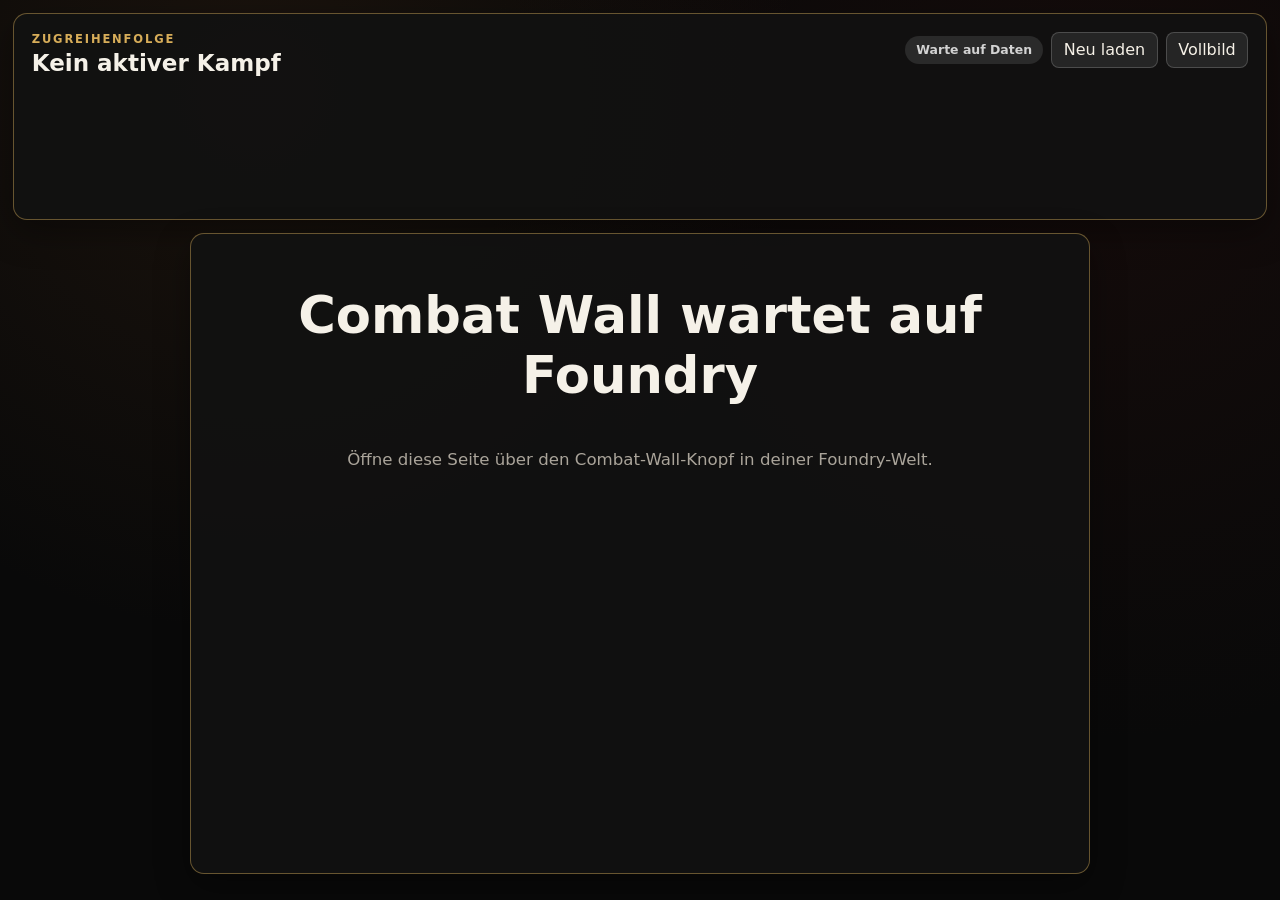
==== dashboard/index.html @ eeca76e3 "Prepare Combat Wall 1.1.1 player portrait release" ====
<!doctype html>
<html lang="de">
<head>
  <meta charset="utf-8">
  <meta name="viewport" content="width=device-width, initial-scale=1">
  <meta name="color-scheme" content="dark">
  <title>Combat Wall</title>
  <link rel="stylesheet" href="dashboard-1.1.1.css?v=1.1.1">
</head>
<body>
  <main id="app" class="app waiting">
    <header class="topbar">
      <section class="order-panel">
        <div class="order-heading">
          <div>
            <p class="eyebrow">Zugreihenfolge</p>
            <h2 id="round-label">Kein aktiver Kampf</h2>
          </div>
          <div class="toolbar">
            <span id="connection-indicator" class="connection-indicator waiting">Warte auf Daten</span>
            <button id="refresh-button" type="button">Neu laden</button>
            <button id="fullscreen-button" type="button">Vollbild</button>
          </div>
        </div>
        <div id="initiative-strip" class="initiative-strip"></div>
      </section>
    </header>

    <section id="empty-state" class="empty-state">
      <h2 id="empty-title">Combat Wall wartet auf Foundry</h2>
      <p id="empty-copy">Öffne diese Seite über den Combat-Wall-Knopf in deiner Foundry-Welt.</p>
    </section>

    <section id="groups-grid" class="groups-grid" aria-live="polite" data-layout-mode="focus-player"></section>

    <details id="debug-panel" class="debug-panel" hidden>
      <summary>Debug-Daten</summary>
      <pre id="debug-output">Noch keine Daten empfangen.</pre>
    </details>
  </main>

  <script src="dashboard-1.1.1.js?v=1.1.1"></script>
</body>
</html>
---- dashboard/dashboard-1.1.1.css ----
:root {
  color-scheme: dark;
  font-family: Inter, ui-sans-serif, system-ui, -apple-system, BlinkMacSystemFont, "Segoe UI", sans-serif;
  background: #090909;
  color: #f5f1e8;
  --gold: #d7ad59;
  --gold-bright: #ffe3a2;
  --panel: rgba(18, 18, 18, 0.92);
  --border: rgba(215, 173, 89, 0.44);
  --muted: #aaa49a;
}

* {
  box-sizing: border-box;
}

html,
body {
  width: 100%;
  height: 100%;
  margin: 0;
  overflow: hidden;
  background:
    radial-gradient(circle at 20% 10%, rgba(98, 59, 28, 0.2), transparent 34rem),
    radial-gradient(circle at 85% 15%, rgba(76, 25, 20, 0.18), transparent 38rem),
    #090909;
}

button {
  font: inherit;
}

.app {
  display: grid;
  grid-template-rows: minmax(180px, 23vh) minmax(0, 1fr);
  gap: clamp(10px, 1vw, 16px);
  width: 100%;
  height: 100vh;
  padding: clamp(10px, 1vw, 18px);
  overflow: hidden;
}

.topbar {
  display: grid;
  grid-template-columns: minmax(0, 1fr);
  gap: 16px;
  min-height: 0;
  height: 100%;
  margin-bottom: 0;
}

.order-panel,
.group-card,
.empty-state,
.debug-panel {
  border: 1px solid var(--border);
  border-radius: 14px;
  background: var(--panel);
  box-shadow: 0 12px 34px rgba(0, 0, 0, 0.36);
}

.eyebrow {
  margin: 0 0 0.35rem;
  color: var(--gold);
  font-size: clamp(0.72rem, 0.9vw, 0.95rem);
  font-weight: 800;
  letter-spacing: 0.16em;
  text-transform: uppercase;
}

.order-heading h2,
.group-header h2 {
  margin: 0;
  line-height: 1.05;
}

.status-row,
.member-statuses {
  display: flex;
  flex-wrap: wrap;
  gap: 0.4rem;
}

.status-row {
  margin-top: 0.9rem;
}

.status-badge {
  display: inline-flex;
  align-items: center;
  gap: 0.3rem;
  border: 1px solid rgba(240, 240, 240, 0.26);
  border-radius: 999px;
  padding: 0.27rem 0.55rem;
  background: rgba(0, 0, 0, 0.58);
  color: #fff;
  font-size: 0.8rem;
  font-weight: 800;
  white-space: nowrap;
}

.status-badge.compact {
  min-width: 2rem;
  justify-content: center;
  padding: 0.28rem 0.45rem;
  font-size: clamp(0.8rem, 1vw, 1.05rem);
}

.order-panel {
  display: grid;
  grid-template-rows: auto 1fr;
  min-width: 0;
  padding: clamp(14px, 1.4vw, 24px);
}

.order-heading {
  display: flex;
  align-items: flex-start;
  justify-content: space-between;
  gap: 18px;
  margin-bottom: 12px;
}

.order-heading h2 {
  font-size: clamp(1.35rem, 1.8vw, 2.25rem);
}

.toolbar {
  display: flex;
  align-items: center;
  justify-content: flex-end;
  flex-wrap: wrap;
  gap: 8px;
}

.toolbar button {
  border: 1px solid rgba(255, 255, 255, 0.18);
  border-radius: 8px;
  padding: 0.48rem 0.72rem;
  background: #252525;
  color: #f6f1e7;
  cursor: pointer;
}

.toolbar button:hover,
.toolbar button:focus-visible {
  border-color: var(--gold);
}

.connection-indicator {
  border-radius: 999px;
  padding: 0.4rem 0.7rem;
  font-size: 0.78rem;
  font-weight: 800;
}

.connection-indicator.connected {
  background: rgba(41, 116, 63, 0.34);
  color: #bdf2ca;
}

.connection-indicator.stale {
  background: rgba(141, 99, 35, 0.34);
  color: #ffe0a6;
}

.connection-indicator.waiting {
  background: rgba(110, 110, 110, 0.28);
  color: #d3d3d3;
}

.initiative-strip {
  display: flex;
  align-items: stretch;
  gap: 10px;
  min-width: 0;
  overflow: hidden;
  padding: 2px;
}

.initiative-entry {
  display: grid;
  grid-template-columns: 52px minmax(110px, auto);
  align-items: center;
  flex: 0 0 auto;
  min-width: 185px;
  overflow: hidden;
  border: 1px solid rgba(255, 255, 255, 0.14);
  border-radius: 10px;
  background: rgba(255, 255, 255, 0.045);
  opacity: 0.84;
  transition: opacity 180ms ease, transform 180ms ease;
}

.initiative-overflow {
  display: grid;
  place-items: center;
  flex: 0 0 48px;
  min-width: 48px;
  border: 1px solid rgba(215, 173, 89, 0.42);
  border-radius: 10px;
  background: rgba(215, 173, 89, 0.1);
  color: var(--gold-bright);
  font-weight: 900;
}

.initiative-entry.defeated {
  filter: grayscale(1);
  opacity: 0.38;
}

.initiative-entry img {
  width: 52px;
  height: 58px;
  object-fit: cover;
}

.initiative-entry div {
  display: grid;
  gap: 0.15rem;
  padding: 0.45rem 0.6rem;
}

.initiative-entry strong {
  max-width: 18ch;
  overflow: hidden;
  text-overflow: ellipsis;
  white-space: nowrap;
}

.initiative-entry span {
  color: var(--muted);
  font-size: 0.78rem;
}

.empty-state {
  align-self: stretch;
  width: min(900px, 100%);
  max-height: 100%;
  margin: 0 auto;
  padding: clamp(28px, 4vw, 58px);
  text-align: center;
}

.empty-state h2 {
  margin-top: 0;
  font-size: clamp(2rem, 4vw, 4.5rem);
}

.empty-state p {
  color: var(--muted);
  font-size: clamp(1rem, 1.3vw, 1.35rem);
  line-height: 1.6;
}

.groups-grid {
  --group-gap: clamp(8px, 0.9vw, 16px);
  position: relative;
  display: block;
  gap: clamp(8px, 0.9vw, 16px);
  min-width: 0;
  min-height: 0;
  height: 100%;
  overflow: hidden;
}

.groups-grid[data-layout-mode^="focus-"] {
  display: grid;
  grid-template-columns: minmax(190px, 24%) minmax(420px, 1fr) minmax(190px, 24%);
  gap: var(--group-gap);
}

.initiative-entry.active {
  min-width: 240px;
  border: 2px solid var(--gold-bright);
  background: rgba(215, 173, 89, 0.18);
  box-shadow: 0 0 22px rgba(215, 173, 89, 0.34);
  opacity: 1;
}

.initiative-entry.active img {
  width: 66px;
}

.initiative-entry.active strong {
  font-size: 1.08rem;
}

.focus-rail {
  display: grid;
  grid-auto-rows: minmax(72px, 1fr);
  gap: var(--group-gap);
  min-width: 0;
  min-height: 0;
  overflow: hidden;
}

.focus-rail:empty {
  visibility: hidden;
}

.side-overflow {
  display: grid;
  place-items: center;
  min-height: 0;
  border: 1px solid rgba(215, 173, 89, 0.42);
  border-radius: 10px;
  background: rgba(215, 173, 89, 0.1);
  color: var(--gold-bright);
  font-weight: 900;
}

.focus-rail .group-card {
  width: 100%;
  min-height: 0;
}

.focus-card {
  position: relative;
  isolation: isolate;
  min-width: 0;
  min-height: 0;
  overflow: hidden;
  border: 2px solid var(--gold);
  border-radius: 16px;
  box-shadow: 0 0 38px rgba(215, 173, 89, 0.28);
  transition: transform 380ms ease, opacity 300ms ease;
}

.focus-card.bloodied {
  border-color: #8f1f24;
  box-shadow:
    inset 0 0 0 3px rgba(111, 12, 18, 0.68),
    inset 0 0 46px rgba(91, 0, 8, 0.34),
    0 0 38px rgba(151, 25, 32, 0.58);
}

.focus-card.bloodied::after {
  content: "";
  position: absolute;
  inset: 0;
  z-index: 6;
  border: 5px solid rgba(122, 13, 20, 0.58);
  border-radius: inherit;
  box-shadow: inset 0 0 26px rgba(90, 0, 8, 0.5);
  pointer-events: none;
}

.player-focus-card .focus-image {
  object-position: center;
}

.player-focus-card .focus-header {
  top: auto;
  bottom: 0;
  background: linear-gradient(transparent, rgba(0, 0, 0, 0.84));
}

.focus-image,
.focus-shade {
  position: absolute;
  inset: 0;
  width: 100%;
  height: 100%;
}

.focus-image { z-index: -2; object-fit: cover; }
.focus-shade { z-index: -1; background: linear-gradient(180deg, rgba(0, 0, 0, 0.76), transparent 35%, rgba(0, 0, 0, 0.64)); }
.focus-header { position: absolute; inset: 0 0 auto; z-index: 4; padding: clamp(18px, 2vw, 30px); text-align: center; text-shadow: 0 2px 8px #000; }
.focus-header h2 { margin: 0; font-size: clamp(2rem, 3vw, 4rem); }
.focus-header span { color: var(--gold-bright); font-size: clamp(1rem, 1.3vw, 1.4rem); font-weight: 800; }
.focus-overlay {
  position: absolute;
  inset: 0;
  z-index: 3;
  overflow: hidden;
}

.focus-overlay.defeated::before {
  content: "";
  position: absolute;
  inset: 0;
  background: rgba(0, 0, 0, 0.67);
  backdrop-filter: grayscale(1);
}

.focus-statuses,
.focus-state {
  z-index: 5;
}

.focus-effects {
  position: absolute;
  right: clamp(16px, 2vw, 28px);
  bottom: clamp(46px, 5vw, 72px);
  left: clamp(16px, 2vw, 28px);
  z-index: 7;
  display: flex;
  flex-direction: column;
  align-items: center;
  gap: 8px;
  max-height: 38%;
  overflow: hidden;
  pointer-events: none;
}

.focus-effects h3 {
  width: min(420px, 92%);
  margin: 0;
  padding-bottom: 6px;
  border-bottom: 1px solid rgba(255, 225, 161, 0.48);
  color: var(--gold-bright);
  font-size: clamp(0.75rem, 0.9vw, 0.95rem);
  letter-spacing: 0.18em;
  text-align: center;
}

.focus-effects-list {
  display: flex;
  flex-direction: column;
  align-items: center;
  gap: 8px;
  width: 100%;
}

.focus-effects-empty {
  margin: 0;
  padding: 8px 14px;
  color: rgba(255, 255, 255, 0.82);
  font-size: clamp(0.9rem, 1.1vw, 1.1rem);
}

.focus-effect {
  display: flex;
  align-items: center;
  gap: 10px;
  min-width: min(330px, 86%);
  padding: 8px 14px;
  border: 1px solid rgba(255, 225, 161, 0.48);
  border-radius: 10px;
  background: rgba(12, 10, 14, 0.82);
  box-shadow: 0 4px 16px rgba(0, 0, 0, 0.52);
  animation: focus-effect-enter 320ms ease-out both;
}

.focus-effect img {
  width: 34px;
  height: 34px;
  border-radius: 6px;
  object-fit: cover;
}

.focus-effect div {
  display: flex;
  flex-direction: column;
  min-width: 0;
}

.focus-effect strong {
  font-size: clamp(0.95rem, 1.25vw, 1.25rem);
}

.focus-effect span {
  color: var(--gold-bright);
  font-size: clamp(0.75rem, 0.95vw, 0.95rem);
}

.focus-effect:nth-last-child(2) { animation-delay: 45ms; }
.focus-effect:nth-last-child(3) { animation-delay: 90ms; }
.focus-effect:nth-last-child(4) { animation-delay: 135ms; }

@keyframes focus-effect-enter {
  from { opacity: 0; transform: translateY(22px); }
  to { opacity: 1; transform: translateY(0); }
}
.group-card.compact { min-height: 0; }
.group-card.compact .group-header { padding: 9px 10px; }
.group-card.compact .group-header h2 { max-width: 65%; overflow: hidden; font-size: clamp(0.9rem, 1.15vw, 1.35rem); text-overflow: ellipsis; white-space: nowrap; }
.group-card.compact .group-header span { font-size: 0.75rem; }
.group-card.compact .member-grid { padding-top: 42px; }

.group-row {
  display: flex;
  flex: 1 1 0;
  gap: var(--group-gap);
  min-width: 0;
  min-height: 0;
}

.group-card {
  position: relative;
  isolation: isolate;
  min-width: 0;
  min-height: 0;
  height: 100%;
  overflow: hidden;
  flex: var(--layout-weight, 1) 1 0;
  border-radius: 14px;
  transition:
    left 380ms ease,
    top 380ms ease,
    width 380ms ease,
    height 380ms ease,
    opacity 300ms ease,
    filter 300ms ease;
}

/* One continuous area above header/image, below the unchanged marker layer.
   Percentage sizing needs no measurements or animation during resize/focus. */
.defeated-area {
  position: absolute;
  inset: 0 auto 0 0;
  z-index: 4;
  pointer-events: none;
  backdrop-filter: grayscale(1);
  background: rgba(40, 40, 40, 0.28);
}

.defeated-area[hidden] {
  display: none;
}

.group-card.all-defeated .group-header span {
  display: none;
}

.group-card.all-defeated .member-grid {
  display: none;
}

.defeated-card-overlay {
  position: absolute;
  inset: 0;
  z-index: 7;
  display: flex;
  align-items: flex-end;
  padding: 14px 18px;
  color: rgba(255, 255, 255, 0.78);
  font-size: clamp(0.85rem, 1.1vw, 1.15rem);
  font-weight: 900;
  letter-spacing: 0.1em;
  text-shadow: 0 2px 8px #000;
  text-transform: uppercase;
  pointer-events: none;
}

.defeated-card-overlay[hidden] {
  display: none;
}

.group-background,
.group-shade {
  position: absolute;
  inset: 0;
  width: 100%;
  height: 100%;
}

.group-background {
  z-index: -3;
  object-fit: cover;
}

.group-shade {
  z-index: -2;
  background:
    linear-gradient(180deg, rgba(0, 0, 0, 0.86) 0%, rgba(0, 0, 0, 0.18) 28%, rgba(0, 0, 0, 0.28) 72%, rgba(0, 0, 0, 0.74) 100%);
}

.group-header {
  position: absolute;
  top: 0;
  left: 0;
  right: 0;
  z-index: 3;
  display: flex;
  align-items: baseline;
  justify-content: space-between;
  gap: 12px;
  padding: 16px 18px;
  text-shadow: 0 2px 8px #000;
}

.group-header h2 {
  min-width: 0;
  max-width: 72%;
  overflow: hidden;
  font-size: clamp(1.45rem, 2vw, 2.55rem);
  text-overflow: ellipsis;
  white-space: nowrap;
}

.group-header span {
  color: var(--gold-bright);
  font-size: clamp(0.9rem, 1.2vw, 1.2rem);
  font-weight: 800;
}

.member-grid {
  position: absolute;
  inset: 0;
  z-index: 1;
  display: grid;
  grid-template-columns: repeat(var(--columns), minmax(0, 1fr));
  grid-template-rows: repeat(var(--rows), minmax(0, 1fr));
  padding-top: 64px;
}

.member-segment {
  position: relative;
  min-width: 0;
  min-height: 0;
  border: 0;
  transition: background 160ms ease, box-shadow 160ms ease;
}

.member-segment.active {
  z-index: 2;
  background: rgba(205, 145, 45, 0.22);
  box-shadow: inset 0 0 0 3px rgba(255, 227, 162, 0.68), 0 0 28px rgba(215, 173, 89, 0.4);
}

.member-segment.defeated::before {
  content: "";
  position: absolute;
  inset: 0;
  background: rgba(0, 0, 0, 0.67);
  backdrop-filter: grayscale(1);
}

.position-marker-layer {
  position: absolute;
  inset: 0;
  z-index: 5;
  overflow: hidden;
  pointer-events: none;
}

.position-marker {
  position: absolute;
  width: clamp(13px, 1.15vw, 20px);
  aspect-ratio: 1;
  border: 2px solid rgba(0, 0, 0, 0.94);
  border-radius: 50%;
  background: var(--marker-color, #b8b8b8);
  box-shadow:
    0 0 0 2px rgba(255, 255, 255, 0.88),
    0 2px 9px rgba(0, 0, 0, 0.9);
  transform: translate(-50%, -50%);
  transition: left 180ms ease, top 180ms ease, opacity 180ms ease, transform 180ms ease;
}

.position-marker.active {
  z-index: 2;
  width: clamp(20px, 1.65vw, 30px);
  box-shadow:
    0 0 0 3px #fff,
    0 0 0 6px var(--gold),
    0 0 20px rgba(255, 227, 162, 0.95);
}

.position-marker.defeated {
  filter: grayscale(1);
  opacity: 0.35;
}

.position-marker.bloodied {
  --bloodied-state-ready: 1;
}

@media (prefers-reduced-motion: reduce) {
  .initiative-entry,
  .focus-card,
  .member-segment,
  .position-marker {
    transition: none !important;
  }

  .focus-effect {
    animation: none !important;
  }
}

.member-statuses {
  position: absolute;
  top: 10px;
  right: 10px;
  z-index: 2;
  justify-content: flex-end;
  max-width: 72%;
}

.member-state {
  position: absolute;
  left: 10px;
  bottom: 10px;
  z-index: 2;
  color: #fff;
  font-size: clamp(0.72rem, 1vw, 1rem);
  font-weight: 900;
  letter-spacing: 0.08em;
  text-shadow: 0 2px 8px #000;
  text-transform: uppercase;
}

.debug-panel {
  position: fixed;
  right: 12px;
  bottom: 12px;
  z-index: 100;
  width: min(720px, 70vw);
  max-height: 70vh;
  margin: 0;
  padding: 10px 14px;
  color: #c8c2b8;
}

.debug-panel summary {
  cursor: pointer;
}

.debug-panel pre {
  max-height: 40vh;
  overflow: auto;
  white-space: pre-wrap;
  font-size: 0.78rem;
}

@media (max-width: 1000px) {
  html,
  body {
    overflow: hidden;
  }

  .app {
    display: grid;
    height: 100vh;
    min-height: 0;
    overflow: hidden;
  }

  .topbar {
    grid-template-columns: minmax(0, 1fr);
    min-height: 0;
    margin-bottom: 0;
  }

  .groups-grid {
    height: 100%;
    overflow: hidden;
  }

  .groups-grid[data-layout-mode^="focus-"] {
    grid-template-columns: minmax(125px, 22%) minmax(260px, 1fr) minmax(125px, 22%);
  }

}
.condition-links {
  display: flex;
  flex-direction: column;
  gap: 3px;
  min-width: 0;
}

.condition-links[hidden] { display: none; }

.condition-link {
  display: block;
  max-width: 100%;
  overflow: hidden;
  color: #fff0c7;
  background: rgba(16, 18, 22, 0.9);
  border-left: 3px solid #e3bd70;
  border-radius: 3px;
  padding: 3px 6px;
  font-size: clamp(0.67rem, 0.9vw, 0.95rem);
  line-height: 1.15;
  white-space: nowrap;
  text-overflow: ellipsis;
}

.condition-link.is-outgoing { border-left-color: #79c8e8; }
.initiative-entry .condition-links { margin-top: 3px; }
.initiative-entry .condition-link { font-size: 0.66rem; padding: 2px 4px; }
.group-card > .condition-links {
  position: absolute;
  z-index: 6;
  left: 8px;
  right: 8px;
  bottom: 8px;
  max-height: 40%;
  overflow: hidden;
  pointer-events: none;
}
.player-focus-card .focus-effects {
  bottom: clamp(142px, 13vw, 190px);
}
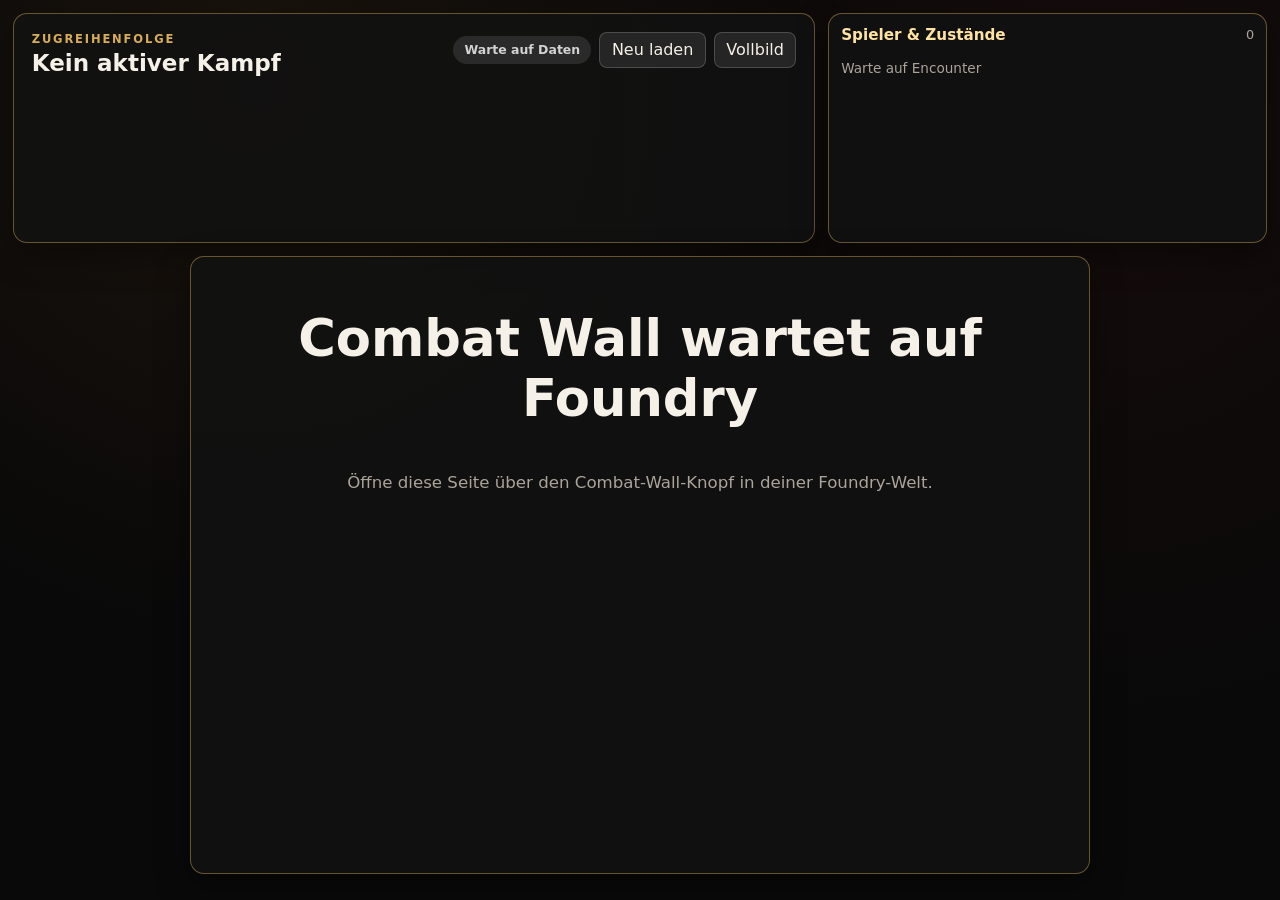
==== commit 92a1d7ab: "Show persistent player conditions panel in Combat Wall 1.1.4" ====
--- a/dashboard/index.html
+++ b/dashboard/index.html
@@ -5,7 +5,7 @@
   <meta name="viewport" content="width=device-width, initial-scale=1">
   <meta name="color-scheme" content="dark">
   <title>Combat Wall</title>
-  <link rel="stylesheet" href="dashboard-1.1.1.css?v=1.1.1">
+  <link rel="stylesheet" href="dashboard-1.1.4.css?v=1.1.4">
 </head>
 <body>
   <main id="app" class="app waiting">
@@ -24,6 +24,15 @@
         </div>
         <div id="initiative-strip" class="initiative-strip"></div>
       </section>
+      <section class="players-panel" aria-labelledby="players-heading">
+        <header class="players-heading">
+          <h2 id="players-heading">Spieler &amp; Zustände</h2>
+          <span id="player-count" aria-label="Anzahl Spieler">0</span>
+        </header>
+        <div id="player-list" class="player-list" role="region" aria-label="Spieler und Placeholder im Encounter" tabindex="0">
+          <p class="player-summary-empty">Warte auf Encounter</p>
+        </div>
+      </section>
     </header>
 
     <section id="empty-state" class="empty-state">
@@ -39,6 +48,6 @@
     </details>
   </main>
 
-  <script src="dashboard-1.1.1.js?v=1.1.1"></script>
+  <script src="dashboard-1.1.4.js?v=1.1.4"></script>
 </body>
 </html>
--- a/dashboard/dashboard-1.1.4.css
+++ b/dashboard/dashboard-1.1.4.css
@@ -0,0 +1,842 @@
+:root {
+  color-scheme: dark;
+  font-family: Inter, ui-sans-serif, system-ui, -apple-system, BlinkMacSystemFont, "Segoe UI", sans-serif;
+  background: #090909;
+  color: #f5f1e8;
+  --gold: #d7ad59;
+  --gold-bright: #ffe3a2;
+  --panel: rgba(18, 18, 18, 0.92);
+  --border: rgba(215, 173, 89, 0.44);
+  --muted: #aaa49a;
+}
+
+* {
+  box-sizing: border-box;
+}
+
+html,
+body {
+  width: 100%;
+  height: 100%;
+  margin: 0;
+  overflow: hidden;
+  background:
+    radial-gradient(circle at 20% 10%, rgba(98, 59, 28, 0.2), transparent 34rem),
+    radial-gradient(circle at 85% 15%, rgba(76, 25, 20, 0.18), transparent 38rem),
+    #090909;
+}
+
+button {
+  font: inherit;
+}
+
+.app {
+  display: grid;
+  grid-template-rows: minmax(180px, 23vh) minmax(0, 1fr);
+  gap: clamp(10px, 1vw, 16px);
+  width: 100%;
+  height: 100vh;
+  padding: clamp(10px, 1vw, 18px);
+  overflow: hidden;
+}
+
+.topbar {
+  display: grid;
+  grid-template-columns: minmax(0, 1fr);
+  gap: 16px;
+  min-height: 0;
+  height: 100%;
+  margin-bottom: 0;
+}
+
+.order-panel,
+.group-card,
+.empty-state,
+.debug-panel {
+  border: 1px solid var(--border);
+  border-radius: 14px;
+  background: var(--panel);
+  box-shadow: 0 12px 34px rgba(0, 0, 0, 0.36);
+}
+
+.eyebrow {
+  margin: 0 0 0.35rem;
+  color: var(--gold);
+  font-size: clamp(0.72rem, 0.9vw, 0.95rem);
+  font-weight: 800;
+  letter-spacing: 0.16em;
+  text-transform: uppercase;
+}
+
+.order-heading h2,
+.group-header h2 {
+  margin: 0;
+  line-height: 1.05;
+}
+
+.status-row,
+.member-statuses {
+  display: flex;
+  flex-wrap: wrap;
+  gap: 0.4rem;
+}
+
+.status-row {
+  margin-top: 0.9rem;
+}
+
+.status-badge {
+  display: inline-flex;
+  align-items: center;
+  gap: 0.3rem;
+  border: 1px solid rgba(240, 240, 240, 0.26);
+  border-radius: 999px;
+  padding: 0.27rem 0.55rem;
+  background: rgba(0, 0, 0, 0.58);
+  color: #fff;
+  font-size: 0.8rem;
+  font-weight: 800;
+  white-space: nowrap;
+}
+
+.status-badge.compact {
+  min-width: 2rem;
+  justify-content: center;
+  padding: 0.28rem 0.45rem;
+  font-size: clamp(0.8rem, 1vw, 1.05rem);
+}
+
+.order-panel {
+  display: grid;
+  grid-template-rows: auto 1fr;
+  min-width: 0;
+  padding: clamp(14px, 1.4vw, 24px);
+}
+
+.order-heading {
+  display: flex;
+  align-items: flex-start;
+  justify-content: space-between;
+  gap: 18px;
+  margin-bottom: 12px;
+}
+
+.order-heading h2 {
+  font-size: clamp(1.35rem, 1.8vw, 2.25rem);
+}
+
+.toolbar {
+  display: flex;
+  align-items: center;
+  justify-content: flex-end;
+  flex-wrap: wrap;
+  gap: 8px;
+}
+
+.toolbar button {
+  border: 1px solid rgba(255, 255, 255, 0.18);
+  border-radius: 8px;
+  padding: 0.48rem 0.72rem;
+  background: #252525;
+  color: #f6f1e7;
+  cursor: pointer;
+}
+
+.toolbar button:hover,
+.toolbar button:focus-visible {
+  border-color: var(--gold);
+}
+
+.connection-indicator {
+  border-radius: 999px;
+  padding: 0.4rem 0.7rem;
+  font-size: 0.78rem;
+  font-weight: 800;
+}
+
+.connection-indicator.connected {
+  background: rgba(41, 116, 63, 0.34);
+  color: #bdf2ca;
+}
+
+.connection-indicator.stale {
+  background: rgba(141, 99, 35, 0.34);
+  color: #ffe0a6;
+}
+
+.connection-indicator.waiting {
+  background: rgba(110, 110, 110, 0.28);
+  color: #d3d3d3;
+}
+
+.initiative-strip {
+  display: flex;
+  align-items: stretch;
+  gap: 10px;
+  min-width: 0;
+  overflow: hidden;
+  padding: 2px;
+}
+
+.initiative-entry {
+  display: grid;
+  grid-template-columns: 52px minmax(110px, auto);
+  align-items: center;
+  flex: 0 0 auto;
+  min-width: 185px;
+  overflow: hidden;
+  border: 1px solid rgba(255, 255, 255, 0.14);
+  border-radius: 10px;
+  background: rgba(255, 255, 255, 0.045);
+  opacity: 0.84;
+  transition: opacity 180ms ease, transform 180ms ease;
+}
+
+.initiative-overflow {
+  display: grid;
+  place-items: center;
+  flex: 0 0 48px;
+  min-width: 48px;
+  border: 1px solid rgba(215, 173, 89, 0.42);
+  border-radius: 10px;
+  background: rgba(215, 173, 89, 0.1);
+  color: var(--gold-bright);
+  font-weight: 900;
+}
+
+.initiative-entry.defeated {
+  filter: grayscale(1);
+  opacity: 0.38;
+}
+
+.initiative-entry img {
+  width: 52px;
+  height: 58px;
+  object-fit: cover;
+}
+
+.initiative-entry div {
+  display: grid;
+  gap: 0.15rem;
+  padding: 0.45rem 0.6rem;
+}
+
+.initiative-entry strong {
+  max-width: 18ch;
+  overflow: hidden;
+  text-overflow: ellipsis;
+  white-space: nowrap;
+}
+
+.initiative-entry span {
+  color: var(--muted);
+  font-size: 0.78rem;
+}
+
+.empty-state {
+  align-self: stretch;
+  width: min(900px, 100%);
+  max-height: 100%;
+  margin: 0 auto;
+  padding: clamp(28px, 4vw, 58px);
+  text-align: center;
+}
+
+.empty-state h2 {
+  margin-top: 0;
+  font-size: clamp(2rem, 4vw, 4.5rem);
+}
+
+.empty-state p {
+  color: var(--muted);
+  font-size: clamp(1rem, 1.3vw, 1.35rem);
+  line-height: 1.6;
+}
+
+.groups-grid {
+  --group-gap: clamp(8px, 0.9vw, 16px);
+  position: relative;
+  display: block;
+  gap: clamp(8px, 0.9vw, 16px);
+  min-width: 0;
+  min-height: 0;
+  height: 100%;
+  overflow: hidden;
+}
+
+.groups-grid[data-layout-mode^="focus-"] {
+  display: grid;
+  grid-template-columns: minmax(190px, 24%) minmax(420px, 1fr) minmax(190px, 24%);
+  gap: var(--group-gap);
+}
+
+.initiative-entry.active {
+  min-width: 240px;
+  border: 2px solid var(--gold-bright);
+  background: rgba(215, 173, 89, 0.18);
+  box-shadow: 0 0 22px rgba(215, 173, 89, 0.34);
+  opacity: 1;
+}
+
+.initiative-entry.active img {
+  width: 66px;
+}
+
+.initiative-entry.active strong {
+  font-size: 1.08rem;
+}
+
+.focus-rail {
+  display: grid;
+  grid-auto-rows: minmax(72px, 1fr);
+  gap: var(--group-gap);
+  min-width: 0;
+  min-height: 0;
+  overflow: hidden;
+}
+
+.focus-rail:empty {
+  visibility: hidden;
+}
+
+.side-overflow {
+  display: grid;
+  place-items: center;
+  min-height: 0;
+  border: 1px solid rgba(215, 173, 89, 0.42);
+  border-radius: 10px;
+  background: rgba(215, 173, 89, 0.1);
+  color: var(--gold-bright);
+  font-weight: 900;
+}
+
+.focus-rail .group-card {
+  width: 100%;
+  min-height: 0;
+}
+
+.focus-card {
+  position: relative;
+  isolation: isolate;
+  min-width: 0;
+  min-height: 0;
+  overflow: hidden;
+  border: 2px solid var(--gold);
+  border-radius: 16px;
+  box-shadow: 0 0 38px rgba(215, 173, 89, 0.28);
+  transition: transform 380ms ease, opacity 300ms ease;
+}
+
+.focus-card.bloodied {
+  border-color: #8f1f24;
+  box-shadow:
+    inset 0 0 0 3px rgba(111, 12, 18, 0.68),
+    inset 0 0 46px rgba(91, 0, 8, 0.34),
+    0 0 38px rgba(151, 25, 32, 0.58);
+}
+
+.focus-card.bloodied::after {
+  content: "";
+  position: absolute;
+  inset: 0;
+  z-index: 6;
+  border: 5px solid rgba(122, 13, 20, 0.58);
+  border-radius: inherit;
+  box-shadow: inset 0 0 26px rgba(90, 0, 8, 0.5);
+  pointer-events: none;
+}
+
+.player-focus-card .focus-image {
+  object-position: center;
+}
+
+.player-focus-card .focus-header {
+  top: auto;
+  bottom: 0;
+  background: linear-gradient(transparent, rgba(0, 0, 0, 0.84));
+}
+
+.focus-image,
+.focus-shade {
+  position: absolute;
+  inset: 0;
+  width: 100%;
+  height: 100%;
+}
+
+.focus-image { z-index: -2; object-fit: cover; }
+.focus-shade { z-index: -1; background: linear-gradient(180deg, rgba(0, 0, 0, 0.76), transparent 35%, rgba(0, 0, 0, 0.64)); }
+.focus-header { position: absolute; inset: 0 0 auto; z-index: 4; padding: clamp(18px, 2vw, 30px); text-align: center; text-shadow: 0 2px 8px #000; }
+.focus-header h2 { margin: 0; font-size: clamp(2rem, 3vw, 4rem); }
+.focus-header span { color: var(--gold-bright); font-size: clamp(1rem, 1.3vw, 1.4rem); font-weight: 800; }
+.focus-overlay {
+  position: absolute;
+  inset: 0;
+  z-index: 3;
+  overflow: hidden;
+}
+
+.focus-overlay.defeated::before {
+  content: "";
+  position: absolute;
+  inset: 0;
+  background: rgba(0, 0, 0, 0.67);
+  backdrop-filter: grayscale(1);
+}
+
+.focus-statuses,
+.focus-state {
+  z-index: 5;
+}
+
+.focus-effects {
+  position: absolute;
+  right: clamp(16px, 2vw, 28px);
+  bottom: clamp(46px, 5vw, 72px);
+  left: clamp(16px, 2vw, 28px);
+  z-index: 7;
+  display: flex;
+  flex-direction: column;
+  align-items: center;
+  gap: 8px;
+  max-height: 38%;
+  overflow: hidden;
+  pointer-events: none;
+}
+
+.focus-effects h3 {
+  width: min(420px, 92%);
+  margin: 0;
+  padding-bottom: 6px;
+  border-bottom: 1px solid rgba(255, 225, 161, 0.48);
+  color: var(--gold-bright);
+  font-size: clamp(0.75rem, 0.9vw, 0.95rem);
+  letter-spacing: 0.18em;
+  text-align: center;
+}
+
+.focus-effects-list {
+  display: flex;
+  flex-direction: column;
+  align-items: center;
+  gap: 8px;
+  width: 100%;
+}
+
+.focus-effects-empty {
+  margin: 0;
+  padding: 8px 14px;
+  color: rgba(255, 255, 255, 0.82);
+  font-size: clamp(0.9rem, 1.1vw, 1.1rem);
+}
+
+.focus-effect {
+  display: flex;
+  align-items: center;
+  gap: 10px;
+  min-width: min(330px, 86%);
+  padding: 8px 14px;
+  border: 1px solid rgba(255, 225, 161, 0.48);
+  border-radius: 10px;
+  background: rgba(12, 10, 14, 0.82);
+  box-shadow: 0 4px 16px rgba(0, 0, 0, 0.52);
+  animation: focus-effect-enter 320ms ease-out both;
+}
+
+.focus-effect img {
+  width: 34px;
+  height: 34px;
+  border-radius: 6px;
+  object-fit: cover;
+}
+
+.focus-effect div {
+  display: flex;
+  flex-direction: column;
+  min-width: 0;
+}
+
+.focus-effect strong {
+  font-size: clamp(0.95rem, 1.25vw, 1.25rem);
+}
+
+.focus-effect span {
+  color: var(--gold-bright);
+  font-size: clamp(0.75rem, 0.95vw, 0.95rem);
+}
+
+.focus-effect:nth-last-child(2) { animation-delay: 45ms; }
+.focus-effect:nth-last-child(3) { animation-delay: 90ms; }
+.focus-effect:nth-last-child(4) { animation-delay: 135ms; }
+
+@keyframes focus-effect-enter {
+  from { opacity: 0; transform: translateY(22px); }
+  to { opacity: 1; transform: translateY(0); }
+}
+.group-card.compact { min-height: 0; }
+.group-card.compact .group-header { padding: 9px 10px; }
+.group-card.compact .group-header h2 { max-width: 65%; overflow: hidden; font-size: clamp(0.9rem, 1.15vw, 1.35rem); text-overflow: ellipsis; white-space: nowrap; }
+.group-card.compact .group-header span { font-size: 0.75rem; }
+.group-card.compact .member-grid { padding-top: 42px; }
+
+.group-row {
+  display: flex;
+  flex: 1 1 0;
+  gap: var(--group-gap);
+  min-width: 0;
+  min-height: 0;
+}
+
+.group-card {
+  position: relative;
+  isolation: isolate;
+  min-width: 0;
+  min-height: 0;
+  height: 100%;
+  overflow: hidden;
+  flex: var(--layout-weight, 1) 1 0;
+  border-radius: 14px;
+  transition:
+    left 380ms ease,
+    top 380ms ease,
+    width 380ms ease,
+    height 380ms ease,
+    opacity 300ms ease,
+    filter 300ms ease;
+}
+
+/* One continuous area above header/image, below the unchanged marker layer.
+   Percentage sizing needs no measurements or animation during resize/focus. */
+.defeated-area {
+  position: absolute;
+  inset: 0 auto 0 0;
+  z-index: 4;
+  pointer-events: none;
+  backdrop-filter: grayscale(1);
+  background: rgba(40, 40, 40, 0.28);
+}
+
+.defeated-area[hidden] {
+  display: none;
+}
+
+.group-card.all-defeated .group-header span {
+  display: none;
+}
+
+.group-card.all-defeated .member-grid {
+  display: none;
+}
+
+.defeated-card-overlay {
+  position: absolute;
+  inset: 0;
+  z-index: 7;
+  display: flex;
+  align-items: flex-end;
+  padding: 14px 18px;
+  color: rgba(255, 255, 255, 0.78);
+  font-size: clamp(0.85rem, 1.1vw, 1.15rem);
+  font-weight: 900;
+  letter-spacing: 0.1em;
+  text-shadow: 0 2px 8px #000;
+  text-transform: uppercase;
+  pointer-events: none;
+}
+
+.defeated-card-overlay[hidden] {
+  display: none;
+}
+
+.group-background,
+.group-shade {
+  position: absolute;
+  inset: 0;
+  width: 100%;
+  height: 100%;
+}
+
+.group-background {
+  z-index: -3;
+  object-fit: cover;
+}
+
+.group-shade {
+  z-index: -2;
+  background:
+    linear-gradient(180deg, rgba(0, 0, 0, 0.86) 0%, rgba(0, 0, 0, 0.18) 28%, rgba(0, 0, 0, 0.28) 72%, rgba(0, 0, 0, 0.74) 100%);
+}
+
+.group-header {
+  position: absolute;
+  top: 0;
+  left: 0;
+  right: 0;
+  z-index: 3;
+  display: flex;
+  align-items: baseline;
+  justify-content: space-between;
+  gap: 12px;
+  padding: 16px 18px;
+  text-shadow: 0 2px 8px #000;
+}
+
+.group-header h2 {
+  min-width: 0;
+  max-width: 72%;
+  overflow: hidden;
+  font-size: clamp(1.45rem, 2vw, 2.55rem);
+  text-overflow: ellipsis;
+  white-space: nowrap;
+}
+
+.group-header span {
+  color: var(--gold-bright);
+  font-size: clamp(0.9rem, 1.2vw, 1.2rem);
+  font-weight: 800;
+}
+
+.member-grid {
+  position: absolute;
+  inset: 0;
+  z-index: 1;
+  display: grid;
+  grid-template-columns: repeat(var(--columns), minmax(0, 1fr));
+  grid-template-rows: repeat(var(--rows), minmax(0, 1fr));
+  padding-top: 64px;
+}
+
+.member-segment {
+  position: relative;
+  min-width: 0;
+  min-height: 0;
+  border: 0;
+  transition: background 160ms ease, box-shadow 160ms ease;
+}
+
+.member-segment.active {
+  z-index: 2;
+  background: rgba(205, 145, 45, 0.22);
+  box-shadow: inset 0 0 0 3px rgba(255, 227, 162, 0.68), 0 0 28px rgba(215, 173, 89, 0.4);
+}
+
+.member-segment.defeated::before {
+  content: "";
+  position: absolute;
+  inset: 0;
+  background: rgba(0, 0, 0, 0.67);
+  backdrop-filter: grayscale(1);
+}
+
+.position-marker-layer {
+  position: absolute;
+  inset: 0;
+  z-index: 5;
+  overflow: hidden;
+  pointer-events: none;
+}
+
+.position-marker {
+  position: absolute;
+  width: clamp(13px, 1.15vw, 20px);
+  aspect-ratio: 1;
+  border: 2px solid rgba(0, 0, 0, 0.94);
+  border-radius: 50%;
+  background: var(--marker-color, #b8b8b8);
+  box-shadow:
+    0 0 0 2px rgba(255, 255, 255, 0.88),
+    0 2px 9px rgba(0, 0, 0, 0.9);
+  transform: translate(-50%, -50%);
+  transition: left 180ms ease, top 180ms ease, opacity 180ms ease, transform 180ms ease;
+}
+
+.position-marker.active {
+  z-index: 2;
+  width: clamp(20px, 1.65vw, 30px);
+  box-shadow:
+    0 0 0 3px #fff,
+    0 0 0 6px var(--gold),
+    0 0 20px rgba(255, 227, 162, 0.95);
+}
+
+.position-marker.defeated {
+  filter: grayscale(1);
+  opacity: 0.35;
+}
+
+.position-marker.bloodied {
+  --bloodied-state-ready: 1;
+}
+
+@media (prefers-reduced-motion: reduce) {
+  .initiative-entry,
+  .focus-card,
+  .member-segment,
+  .position-marker {
+    transition: none !important;
+  }
+
+  .focus-effect {
+    animation: none !important;
+  }
+}
+
+.member-statuses {
+  position: absolute;
+  top: 10px;
+  right: 10px;
+  z-index: 2;
+  justify-content: flex-end;
+  max-width: 72%;
+}
+
+.member-state {
+  position: absolute;
+  left: 10px;
+  bottom: 10px;
+  z-index: 2;
+  color: #fff;
+  font-size: clamp(0.72rem, 1vw, 1rem);
+  font-weight: 900;
+  letter-spacing: 0.08em;
+  text-shadow: 0 2px 8px #000;
+  text-transform: uppercase;
+}
+
+.debug-panel {
+  position: fixed;
+  right: 12px;
+  bottom: 12px;
+  z-index: 100;
+  width: min(720px, 70vw);
+  max-height: 70vh;
+  margin: 0;
+  padding: 10px 14px;
+  color: #c8c2b8;
+}
+
+.debug-panel summary {
+  cursor: pointer;
+}
+
+.debug-panel pre {
+  max-height: 40vh;
+  overflow: auto;
+  white-space: pre-wrap;
+  font-size: 0.78rem;
+}
+
+@media (max-width: 1000px) {
+  html,
+  body {
+    overflow: hidden;
+  }
+
+  .app {
+    display: grid;
+    height: 100vh;
+    min-height: 0;
+    overflow: hidden;
+  }
+
+  .topbar {
+    grid-template-columns: minmax(0, 1fr);
+    min-height: 0;
+    margin-bottom: 0;
+  }
+
+  .groups-grid {
+    height: 100%;
+    overflow: hidden;
+  }
+
+  .groups-grid[data-layout-mode^="focus-"] {
+    grid-template-columns: minmax(125px, 22%) minmax(260px, 1fr) minmax(125px, 22%);
+  }
+
+}
+.condition-links {
+  display: flex;
+  flex-direction: column;
+  gap: 3px;
+  min-width: 0;
+}
+
+.condition-links[hidden] { display: none; }
+
+.condition-link {
+  display: block;
+  max-width: 100%;
+  overflow: hidden;
+  color: #fff0c7;
+  background: rgba(16, 18, 22, 0.9);
+  border-left: 3px solid #e3bd70;
+  border-radius: 3px;
+  padding: 3px 6px;
+  font-size: clamp(0.67rem, 0.9vw, 0.95rem);
+  line-height: 1.15;
+  white-space: nowrap;
+  text-overflow: ellipsis;
+}
+
+.condition-link.is-outgoing { border-left-color: #79c8e8; }
+.initiative-entry .condition-links { margin-top: 3px; }
+.initiative-entry .condition-link { font-size: 0.66rem; padding: 2px 4px; }
+.group-card > .condition-links {
+  position: absolute;
+  z-index: 6;
+  left: 8px;
+  right: 8px;
+  bottom: 8px;
+  max-height: 40%;
+  overflow: hidden;
+  pointer-events: none;
+}
+.player-focus-card .focus-effects {
+  bottom: clamp(142px, 13vw, 190px);
+}
+
+/* Reserve a separate caption row: the full focus image never sits under a name. */
+.focus-card { display: grid; grid-template-rows: minmax(0, 1fr) auto; background: #100f13; }
+.focus-card .focus-image { position: relative; inset: auto; grid-row: 1; min-height: 0; height: 100%; object-fit: contain; object-position: center; }
+.focus-card .focus-header { position: relative; inset: auto; grid-row: 2; padding: 10px 16px; background: #100f13; }
+.focus-card .focus-header h2 { font-size: clamp(1.4rem, 2.3vw, 3rem); overflow-wrap: anywhere; }
+.focus-card .focus-shade { display: none; }
+.initiative-entry img { max-width: 100%; min-width: 0; }
+.initiative-entry.active { grid-template-columns: 66px minmax(110px, auto); }
+
+/* The public roster stays separate from the capacity-limited turn strip. */
+.app { grid-template-rows: clamp(230px, 25vh, 290px) minmax(0, 1fr); }
+.topbar { grid-template-columns: minmax(0, 1fr) minmax(400px, 35%); gap: clamp(10px, 1vw, 16px); }
+.players-panel {
+  display: grid;
+  grid-template-rows: auto minmax(0, 1fr);
+  min-width: 0;
+  min-height: 0;
+  padding: 12px;
+  border: 1px solid var(--border);
+  border-radius: 14px;
+  background: var(--panel);
+  box-shadow: 0 12px 34px rgba(0, 0, 0, 0.36);
+}
+.players-heading { display: flex; align-items: center; justify-content: space-between; gap: 8px; margin-bottom: 8px; }
+.players-heading h2 { margin: 0; font-size: clamp(0.95rem, 1.1vw, 1.3rem); color: var(--gold-bright); }
+.players-heading > span { color: var(--muted); font-size: 0.8rem; }
+.player-list { display: grid; grid-template-columns: repeat(2, minmax(0, 1fr)); align-content: start; gap: 6px; min-height: 0; overflow: auto; scrollbar-width: thin; }
+.player-list:focus-visible { outline: 1px solid var(--gold); outline-offset: 2px; }
+.player-summary { display: grid; grid-template-columns: 34px minmax(0, 1fr); gap: 8px; align-items: center; min-width: 0; padding: 5px; border: 1px solid rgba(255, 255, 255, 0.13); border-radius: 7px; background: rgba(255, 255, 255, 0.035); }
+.player-summary img { width: 34px; height: 34px; object-fit: cover; border-radius: 4px; }
+.player-summary-copy { display: grid; gap: 3px; min-width: 0; overflow-wrap: anywhere; }
+.player-summary strong { font-size: clamp(0.78rem, 0.92vw, 1rem); line-height: 1.15; }
+.player-summary-status { color: var(--muted); font-size: clamp(0.7rem, 0.78vw, 0.86rem); line-height: 1.25; }
+.player-summary-status.has-conditions { color: #ffddb0; }
+.player-summary-state { color: var(--gold-bright); font-size: 0.65rem; font-weight: 800; }
+.player-summary.active { border-color: var(--gold-bright); background: rgba(215, 173, 89, 0.13); }
+.player-summary.defeated img { filter: grayscale(1); }
+.player-summary-empty { grid-column: 1 / -1; color: var(--muted); font-size: 0.85rem; margin: 8px 0; }
+@media (max-width: 1000px) {
+  .topbar { grid-template-columns: minmax(0, 1fr) minmax(300px, 40%); }
+  .order-heading { gap: 8px; flex-wrap: wrap; margin-bottom: 8px; }
+  .players-panel { padding: 8px; }
+  .player-list { grid-template-columns: minmax(0, 1fr); }
+}
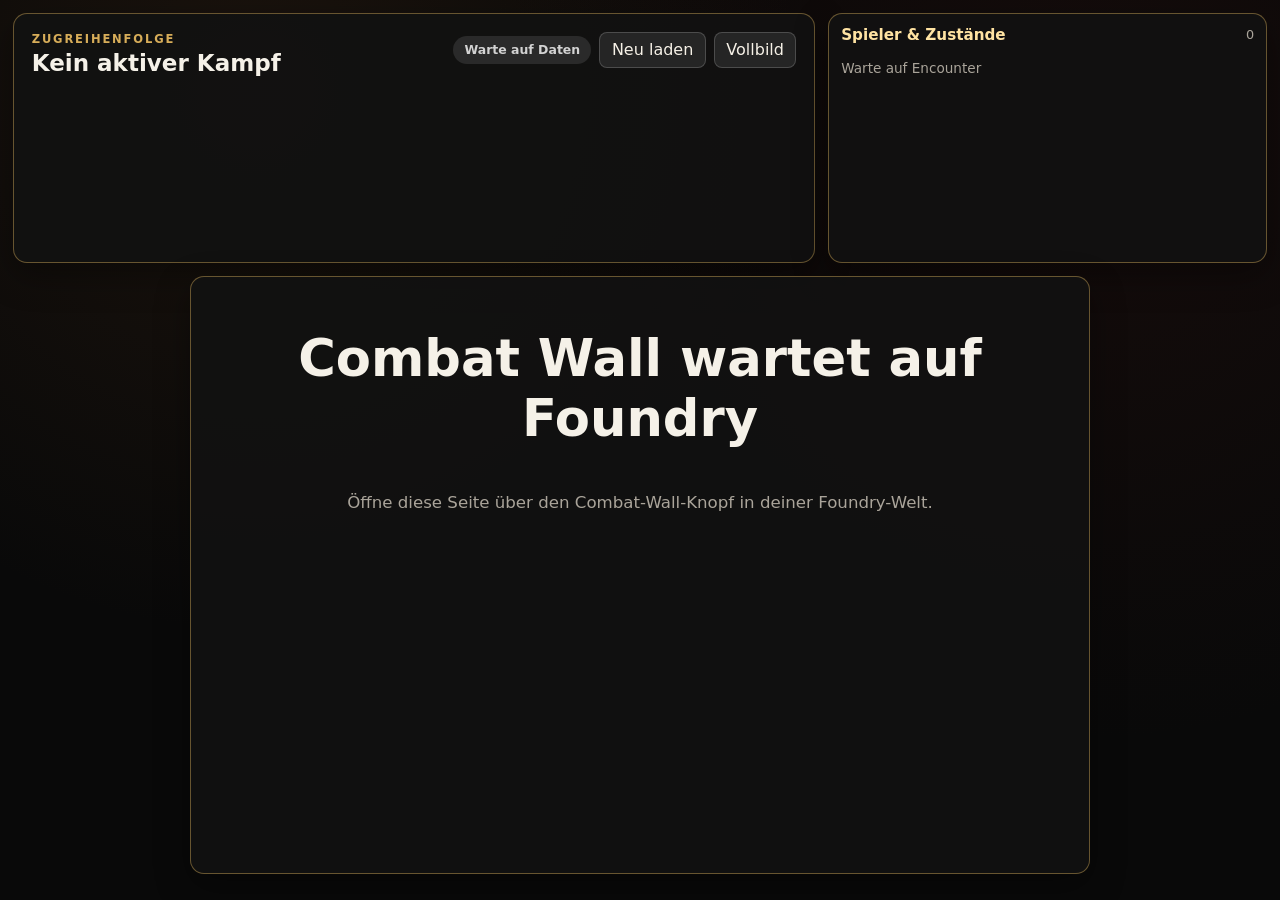
==== commit 76a0ce63: "Fit player overview without scrollbars in Combat Wall 1.1.5" ====
--- a/dashboard/index.html
+++ b/dashboard/index.html
@@ -5,7 +5,7 @@
   <meta name="viewport" content="width=device-width, initial-scale=1">
   <meta name="color-scheme" content="dark">
   <title>Combat Wall</title>
-  <link rel="stylesheet" href="dashboard-1.1.4.css?v=1.1.4">
+  <link rel="stylesheet" href="dashboard-1.1.5.css?v=1.1.5">
 </head>
 <body>
   <main id="app" class="app waiting">
@@ -24,7 +24,7 @@
         </div>
         <div id="initiative-strip" class="initiative-strip"></div>
       </section>
-      <section class="players-panel" aria-labelledby="players-heading">
+      <section id="players-panel" class="players-panel" aria-labelledby="players-heading">
         <header class="players-heading">
           <h2 id="players-heading">Spieler &amp; Zustände</h2>
           <span id="player-count" aria-label="Anzahl Spieler">0</span>
@@ -48,6 +48,6 @@
     </details>
   </main>
 
-  <script src="dashboard-1.1.4.js?v=1.1.4"></script>
+  <script src="dashboard-1.1.5.js?v=1.1.5"></script>
 </body>
 </html>
--- a/dashboard/dashboard-1.1.5.css
+++ b/dashboard/dashboard-1.1.5.css
@@ -0,0 +1,842 @@
+:root {
+  color-scheme: dark;
+  font-family: Inter, ui-sans-serif, system-ui, -apple-system, BlinkMacSystemFont, "Segoe UI", sans-serif;
+  background: #090909;
+  color: #f5f1e8;
+  --gold: #d7ad59;
+  --gold-bright: #ffe3a2;
+  --panel: rgba(18, 18, 18, 0.92);
+  --border: rgba(215, 173, 89, 0.44);
+  --muted: #aaa49a;
+}
+
+* {
+  box-sizing: border-box;
+}
+
+html,
+body {
+  width: 100%;
+  height: 100%;
+  margin: 0;
+  overflow: hidden;
+  background:
+    radial-gradient(circle at 20% 10%, rgba(98, 59, 28, 0.2), transparent 34rem),
+    radial-gradient(circle at 85% 15%, rgba(76, 25, 20, 0.18), transparent 38rem),
+    #090909;
+}
+
+button {
+  font: inherit;
+}
+
+.app {
+  display: grid;
+  grid-template-rows: minmax(180px, 23vh) minmax(0, 1fr);
+  gap: clamp(10px, 1vw, 16px);
+  width: 100%;
+  height: 100vh;
+  padding: clamp(10px, 1vw, 18px);
+  overflow: hidden;
+}
+
+.topbar {
+  display: grid;
+  grid-template-columns: minmax(0, 1fr);
+  gap: 16px;
+  min-height: 0;
+  height: 100%;
+  margin-bottom: 0;
+}
+
+.order-panel,
+.group-card,
+.empty-state,
+.debug-panel {
+  border: 1px solid var(--border);
+  border-radius: 14px;
+  background: var(--panel);
+  box-shadow: 0 12px 34px rgba(0, 0, 0, 0.36);
+}
+
+.eyebrow {
+  margin: 0 0 0.35rem;
+  color: var(--gold);
+  font-size: clamp(0.72rem, 0.9vw, 0.95rem);
+  font-weight: 800;
+  letter-spacing: 0.16em;
+  text-transform: uppercase;
+}
+
+.order-heading h2,
+.group-header h2 {
+  margin: 0;
+  line-height: 1.05;
+}
+
+.status-row,
+.member-statuses {
+  display: flex;
+  flex-wrap: wrap;
+  gap: 0.4rem;
+}
+
+.status-row {
+  margin-top: 0.9rem;
+}
+
+.status-badge {
+  display: inline-flex;
+  align-items: center;
+  gap: 0.3rem;
+  border: 1px solid rgba(240, 240, 240, 0.26);
+  border-radius: 999px;
+  padding: 0.27rem 0.55rem;
+  background: rgba(0, 0, 0, 0.58);
+  color: #fff;
+  font-size: 0.8rem;
+  font-weight: 800;
+  white-space: nowrap;
+}
+
+.status-badge.compact {
+  min-width: 2rem;
+  justify-content: center;
+  padding: 0.28rem 0.45rem;
+  font-size: clamp(0.8rem, 1vw, 1.05rem);
+}
+
+.order-panel {
+  display: grid;
+  grid-template-rows: auto 1fr;
+  min-width: 0;
+  padding: clamp(14px, 1.4vw, 24px);
+}
+
+.order-heading {
+  display: flex;
+  align-items: flex-start;
+  justify-content: space-between;
+  gap: 18px;
+  margin-bottom: 12px;
+}
+
+.order-heading h2 {
+  font-size: clamp(1.35rem, 1.8vw, 2.25rem);
+}
+
+.toolbar {
+  display: flex;
+  align-items: center;
+  justify-content: flex-end;
+  flex-wrap: wrap;
+  gap: 8px;
+}
+
+.toolbar button {
+  border: 1px solid rgba(255, 255, 255, 0.18);
+  border-radius: 8px;
+  padding: 0.48rem 0.72rem;
+  background: #252525;
+  color: #f6f1e7;
+  cursor: pointer;
+}
+
+.toolbar button:hover,
+.toolbar button:focus-visible {
+  border-color: var(--gold);
+}
+
+.connection-indicator {
+  border-radius: 999px;
+  padding: 0.4rem 0.7rem;
+  font-size: 0.78rem;
+  font-weight: 800;
+}
+
+.connection-indicator.connected {
+  background: rgba(41, 116, 63, 0.34);
+  color: #bdf2ca;
+}
+
+.connection-indicator.stale {
+  background: rgba(141, 99, 35, 0.34);
+  color: #ffe0a6;
+}
+
+.connection-indicator.waiting {
+  background: rgba(110, 110, 110, 0.28);
+  color: #d3d3d3;
+}
+
+.initiative-strip {
+  display: flex;
+  align-items: stretch;
+  gap: 10px;
+  min-width: 0;
+  overflow: hidden;
+  padding: 2px;
+}
+
+.initiative-entry {
+  display: grid;
+  grid-template-columns: 52px minmax(110px, auto);
+  align-items: center;
+  flex: 0 0 auto;
+  min-width: 185px;
+  overflow: hidden;
+  border: 1px solid rgba(255, 255, 255, 0.14);
+  border-radius: 10px;
+  background: rgba(255, 255, 255, 0.045);
+  opacity: 0.84;
+  transition: opacity 180ms ease, transform 180ms ease;
+}
+
+.initiative-overflow {
+  display: grid;
+  place-items: center;
+  flex: 0 0 48px;
+  min-width: 48px;
+  border: 1px solid rgba(215, 173, 89, 0.42);
+  border-radius: 10px;
+  background: rgba(215, 173, 89, 0.1);
+  color: var(--gold-bright);
+  font-weight: 900;
+}
+
+.initiative-entry.defeated {
+  filter: grayscale(1);
+  opacity: 0.38;
+}
+
+.initiative-entry img {
+  width: 52px;
+  height: 58px;
+  object-fit: cover;
+}
+
+.initiative-entry div {
+  display: grid;
+  gap: 0.15rem;
+  padding: 0.45rem 0.6rem;
+}
+
+.initiative-entry strong {
+  max-width: 18ch;
+  overflow: hidden;
+  text-overflow: ellipsis;
+  white-space: nowrap;
+}
+
+.initiative-entry span {
+  color: var(--muted);
+  font-size: 0.78rem;
+}
+
+.empty-state {
+  align-self: stretch;
+  width: min(900px, 100%);
+  max-height: 100%;
+  margin: 0 auto;
+  padding: clamp(28px, 4vw, 58px);
+  text-align: center;
+}
+
+.empty-state h2 {
+  margin-top: 0;
+  font-size: clamp(2rem, 4vw, 4.5rem);
+}
+
+.empty-state p {
+  color: var(--muted);
+  font-size: clamp(1rem, 1.3vw, 1.35rem);
+  line-height: 1.6;
+}
+
+.groups-grid {
+  --group-gap: clamp(8px, 0.9vw, 16px);
+  position: relative;
+  display: block;
+  gap: clamp(8px, 0.9vw, 16px);
+  min-width: 0;
+  min-height: 0;
+  height: 100%;
+  overflow: hidden;
+}
+
+.groups-grid[data-layout-mode^="focus-"] {
+  display: grid;
+  grid-template-columns: minmax(190px, 24%) minmax(420px, 1fr) minmax(190px, 24%);
+  gap: var(--group-gap);
+}
+
+.initiative-entry.active {
+  min-width: 240px;
+  border: 2px solid var(--gold-bright);
+  background: rgba(215, 173, 89, 0.18);
+  box-shadow: 0 0 22px rgba(215, 173, 89, 0.34);
+  opacity: 1;
+}
+
+.initiative-entry.active img {
+  width: 66px;
+}
+
+.initiative-entry.active strong {
+  font-size: 1.08rem;
+}
+
+.focus-rail {
+  display: grid;
+  grid-auto-rows: minmax(72px, 1fr);
+  gap: var(--group-gap);
+  min-width: 0;
+  min-height: 0;
+  overflow: hidden;
+}
+
+.focus-rail:empty {
+  visibility: hidden;
+}
+
+.side-overflow {
+  display: grid;
+  place-items: center;
+  min-height: 0;
+  border: 1px solid rgba(215, 173, 89, 0.42);
+  border-radius: 10px;
+  background: rgba(215, 173, 89, 0.1);
+  color: var(--gold-bright);
+  font-weight: 900;
+}
+
+.focus-rail .group-card {
+  width: 100%;
+  min-height: 0;
+}
+
+.focus-card {
+  position: relative;
+  isolation: isolate;
+  min-width: 0;
+  min-height: 0;
+  overflow: hidden;
+  border: 2px solid var(--gold);
+  border-radius: 16px;
+  box-shadow: 0 0 38px rgba(215, 173, 89, 0.28);
+  transition: transform 380ms ease, opacity 300ms ease;
+}
+
+.focus-card.bloodied {
+  border-color: #8f1f24;
+  box-shadow:
+    inset 0 0 0 3px rgba(111, 12, 18, 0.68),
+    inset 0 0 46px rgba(91, 0, 8, 0.34),
+    0 0 38px rgba(151, 25, 32, 0.58);
+}
+
+.focus-card.bloodied::after {
+  content: "";
+  position: absolute;
+  inset: 0;
+  z-index: 6;
+  border: 5px solid rgba(122, 13, 20, 0.58);
+  border-radius: inherit;
+  box-shadow: inset 0 0 26px rgba(90, 0, 8, 0.5);
+  pointer-events: none;
+}
+
+.player-focus-card .focus-image {
+  object-position: center;
+}
+
+.player-focus-card .focus-header {
+  top: auto;
+  bottom: 0;
+  background: linear-gradient(transparent, rgba(0, 0, 0, 0.84));
+}
+
+.focus-image,
+.focus-shade {
+  position: absolute;
+  inset: 0;
+  width: 100%;
+  height: 100%;
+}
+
+.focus-image { z-index: -2; object-fit: cover; }
+.focus-shade { z-index: -1; background: linear-gradient(180deg, rgba(0, 0, 0, 0.76), transparent 35%, rgba(0, 0, 0, 0.64)); }
+.focus-header { position: absolute; inset: 0 0 auto; z-index: 4; padding: clamp(18px, 2vw, 30px); text-align: center; text-shadow: 0 2px 8px #000; }
+.focus-header h2 { margin: 0; font-size: clamp(2rem, 3vw, 4rem); }
+.focus-header span { color: var(--gold-bright); font-size: clamp(1rem, 1.3vw, 1.4rem); font-weight: 800; }
+.focus-overlay {
+  position: absolute;
+  inset: 0;
+  z-index: 3;
+  overflow: hidden;
+}
+
+.focus-overlay.defeated::before {
+  content: "";
+  position: absolute;
+  inset: 0;
+  background: rgba(0, 0, 0, 0.67);
+  backdrop-filter: grayscale(1);
+}
+
+.focus-statuses,
+.focus-state {
+  z-index: 5;
+}
+
+.focus-effects {
+  position: absolute;
+  right: clamp(16px, 2vw, 28px);
+  bottom: clamp(46px, 5vw, 72px);
+  left: clamp(16px, 2vw, 28px);
+  z-index: 7;
+  display: flex;
+  flex-direction: column;
+  align-items: center;
+  gap: 8px;
+  max-height: 38%;
+  overflow: hidden;
+  pointer-events: none;
+}
+
+.focus-effects h3 {
+  width: min(420px, 92%);
+  margin: 0;
+  padding-bottom: 6px;
+  border-bottom: 1px solid rgba(255, 225, 161, 0.48);
+  color: var(--gold-bright);
+  font-size: clamp(0.75rem, 0.9vw, 0.95rem);
+  letter-spacing: 0.18em;
+  text-align: center;
+}
+
+.focus-effects-list {
+  display: flex;
+  flex-direction: column;
+  align-items: center;
+  gap: 8px;
+  width: 100%;
+}
+
+.focus-effects-empty {
+  margin: 0;
+  padding: 8px 14px;
+  color: rgba(255, 255, 255, 0.82);
+  font-size: clamp(0.9rem, 1.1vw, 1.1rem);
+}
+
+.focus-effect {
+  display: flex;
+  align-items: center;
+  gap: 10px;
+  min-width: min(330px, 86%);
+  padding: 8px 14px;
+  border: 1px solid rgba(255, 225, 161, 0.48);
+  border-radius: 10px;
+  background: rgba(12, 10, 14, 0.82);
+  box-shadow: 0 4px 16px rgba(0, 0, 0, 0.52);
+  animation: focus-effect-enter 320ms ease-out both;
+}
+
+.focus-effect img {
+  width: 34px;
+  height: 34px;
+  border-radius: 6px;
+  object-fit: cover;
+}
+
+.focus-effect div {
+  display: flex;
+  flex-direction: column;
+  min-width: 0;
+}
+
+.focus-effect strong {
+  font-size: clamp(0.95rem, 1.25vw, 1.25rem);
+}
+
+.focus-effect span {
+  color: var(--gold-bright);
+  font-size: clamp(0.75rem, 0.95vw, 0.95rem);
+}
+
+.focus-effect:nth-last-child(2) { animation-delay: 45ms; }
+.focus-effect:nth-last-child(3) { animation-delay: 90ms; }
+.focus-effect:nth-last-child(4) { animation-delay: 135ms; }
+
+@keyframes focus-effect-enter {
+  from { opacity: 0; transform: translateY(22px); }
+  to { opacity: 1; transform: translateY(0); }
+}
+.group-card.compact { min-height: 0; }
+.group-card.compact .group-header { padding: 9px 10px; }
+.group-card.compact .group-header h2 { max-width: 65%; overflow: hidden; font-size: clamp(0.9rem, 1.15vw, 1.35rem); text-overflow: ellipsis; white-space: nowrap; }
+.group-card.compact .group-header span { font-size: 0.75rem; }
+.group-card.compact .member-grid { padding-top: 42px; }
+
+.group-row {
+  display: flex;
+  flex: 1 1 0;
+  gap: var(--group-gap);
+  min-width: 0;
+  min-height: 0;
+}
+
+.group-card {
+  position: relative;
+  isolation: isolate;
+  min-width: 0;
+  min-height: 0;
+  height: 100%;
+  overflow: hidden;
+  flex: var(--layout-weight, 1) 1 0;
+  border-radius: 14px;
+  transition:
+    left 380ms ease,
+    top 380ms ease,
+    width 380ms ease,
+    height 380ms ease,
+    opacity 300ms ease,
+    filter 300ms ease;
+}
+
+/* One continuous area above header/image, below the unchanged marker layer.
+   Percentage sizing needs no measurements or animation during resize/focus. */
+.defeated-area {
+  position: absolute;
+  inset: 0 auto 0 0;
+  z-index: 4;
+  pointer-events: none;
+  backdrop-filter: grayscale(1);
+  background: rgba(40, 40, 40, 0.28);
+}
+
+.defeated-area[hidden] {
+  display: none;
+}
+
+.group-card.all-defeated .group-header span {
+  display: none;
+}
+
+.group-card.all-defeated .member-grid {
+  display: none;
+}
+
+.defeated-card-overlay {
+  position: absolute;
+  inset: 0;
+  z-index: 7;
+  display: flex;
+  align-items: flex-end;
+  padding: 14px 18px;
+  color: rgba(255, 255, 255, 0.78);
+  font-size: clamp(0.85rem, 1.1vw, 1.15rem);
+  font-weight: 900;
+  letter-spacing: 0.1em;
+  text-shadow: 0 2px 8px #000;
+  text-transform: uppercase;
+  pointer-events: none;
+}
+
+.defeated-card-overlay[hidden] {
+  display: none;
+}
+
+.group-background,
+.group-shade {
+  position: absolute;
+  inset: 0;
+  width: 100%;
+  height: 100%;
+}
+
+.group-background {
+  z-index: -3;
+  object-fit: cover;
+}
+
+.group-shade {
+  z-index: -2;
+  background:
+    linear-gradient(180deg, rgba(0, 0, 0, 0.86) 0%, rgba(0, 0, 0, 0.18) 28%, rgba(0, 0, 0, 0.28) 72%, rgba(0, 0, 0, 0.74) 100%);
+}
+
+.group-header {
+  position: absolute;
+  top: 0;
+  left: 0;
+  right: 0;
+  z-index: 3;
+  display: flex;
+  align-items: baseline;
+  justify-content: space-between;
+  gap: 12px;
+  padding: 16px 18px;
+  text-shadow: 0 2px 8px #000;
+}
+
+.group-header h2 {
+  min-width: 0;
+  max-width: 72%;
+  overflow: hidden;
+  font-size: clamp(1.45rem, 2vw, 2.55rem);
+  text-overflow: ellipsis;
+  white-space: nowrap;
+}
+
+.group-header span {
+  color: var(--gold-bright);
+  font-size: clamp(0.9rem, 1.2vw, 1.2rem);
+  font-weight: 800;
+}
+
+.member-grid {
+  position: absolute;
+  inset: 0;
+  z-index: 1;
+  display: grid;
+  grid-template-columns: repeat(var(--columns), minmax(0, 1fr));
+  grid-template-rows: repeat(var(--rows), minmax(0, 1fr));
+  padding-top: 64px;
+}
+
+.member-segment {
+  position: relative;
+  min-width: 0;
+  min-height: 0;
+  border: 0;
+  transition: background 160ms ease, box-shadow 160ms ease;
+}
+
+.member-segment.active {
+  z-index: 2;
+  background: rgba(205, 145, 45, 0.22);
+  box-shadow: inset 0 0 0 3px rgba(255, 227, 162, 0.68), 0 0 28px rgba(215, 173, 89, 0.4);
+}
+
+.member-segment.defeated::before {
+  content: "";
+  position: absolute;
+  inset: 0;
+  background: rgba(0, 0, 0, 0.67);
+  backdrop-filter: grayscale(1);
+}
+
+.position-marker-layer {
+  position: absolute;
+  inset: 0;
+  z-index: 5;
+  overflow: hidden;
+  pointer-events: none;
+}
+
+.position-marker {
+  position: absolute;
+  width: clamp(13px, 1.15vw, 20px);
+  aspect-ratio: 1;
+  border: 2px solid rgba(0, 0, 0, 0.94);
+  border-radius: 50%;
+  background: var(--marker-color, #b8b8b8);
+  box-shadow:
+    0 0 0 2px rgba(255, 255, 255, 0.88),
+    0 2px 9px rgba(0, 0, 0, 0.9);
+  transform: translate(-50%, -50%);
+  transition: left 180ms ease, top 180ms ease, opacity 180ms ease, transform 180ms ease;
+}
+
+.position-marker.active {
+  z-index: 2;
+  width: clamp(20px, 1.65vw, 30px);
+  box-shadow:
+    0 0 0 3px #fff,
+    0 0 0 6px var(--gold),
+    0 0 20px rgba(255, 227, 162, 0.95);
+}
+
+.position-marker.defeated {
+  filter: grayscale(1);
+  opacity: 0.35;
+}
+
+.position-marker.bloodied {
+  --bloodied-state-ready: 1;
+}
+
+@media (prefers-reduced-motion: reduce) {
+  .initiative-entry,
+  .focus-card,
+  .member-segment,
+  .position-marker {
+    transition: none !important;
+  }
+
+  .focus-effect {
+    animation: none !important;
+  }
+}
+
+.member-statuses {
+  position: absolute;
+  top: 10px;
+  right: 10px;
+  z-index: 2;
+  justify-content: flex-end;
+  max-width: 72%;
+}
+
+.member-state {
+  position: absolute;
+  left: 10px;
+  bottom: 10px;
+  z-index: 2;
+  color: #fff;
+  font-size: clamp(0.72rem, 1vw, 1rem);
+  font-weight: 900;
+  letter-spacing: 0.08em;
+  text-shadow: 0 2px 8px #000;
+  text-transform: uppercase;
+}
+
+.debug-panel {
+  position: fixed;
+  right: 12px;
+  bottom: 12px;
+  z-index: 100;
+  width: min(720px, 70vw);
+  max-height: 70vh;
+  margin: 0;
+  padding: 10px 14px;
+  color: #c8c2b8;
+}
+
+.debug-panel summary {
+  cursor: pointer;
+}
+
+.debug-panel pre {
+  max-height: 40vh;
+  overflow: auto;
+  white-space: pre-wrap;
+  font-size: 0.78rem;
+}
+
+@media (max-width: 1000px) {
+  html,
+  body {
+    overflow: hidden;
+  }
+
+  .app {
+    display: grid;
+    height: 100vh;
+    min-height: 0;
+    overflow: hidden;
+  }
+
+  .topbar {
+    grid-template-columns: minmax(0, 1fr);
+    min-height: 0;
+    margin-bottom: 0;
+  }
+
+  .groups-grid {
+    height: 100%;
+    overflow: hidden;
+  }
+
+  .groups-grid[data-layout-mode^="focus-"] {
+    grid-template-columns: minmax(125px, 22%) minmax(260px, 1fr) minmax(125px, 22%);
+  }
+
+}
+.condition-links {
+  display: flex;
+  flex-direction: column;
+  gap: 3px;
+  min-width: 0;
+}
+
+.condition-links[hidden] { display: none; }
+
+.condition-link {
+  display: block;
+  max-width: 100%;
+  overflow: hidden;
+  color: #fff0c7;
+  background: rgba(16, 18, 22, 0.9);
+  border-left: 3px solid #e3bd70;
+  border-radius: 3px;
+  padding: 3px 6px;
+  font-size: clamp(0.67rem, 0.9vw, 0.95rem);
+  line-height: 1.15;
+  white-space: nowrap;
+  text-overflow: ellipsis;
+}
+
+.condition-link.is-outgoing { border-left-color: #79c8e8; }
+.initiative-entry .condition-links { margin-top: 3px; }
+.initiative-entry .condition-link { font-size: 0.66rem; padding: 2px 4px; }
+.group-card > .condition-links {
+  position: absolute;
+  z-index: 6;
+  left: 8px;
+  right: 8px;
+  bottom: 8px;
+  max-height: 40%;
+  overflow: hidden;
+  pointer-events: none;
+}
+.player-focus-card .focus-effects {
+  bottom: clamp(142px, 13vw, 190px);
+}
+
+/* Reserve a separate caption row: the full focus image never sits under a name. */
+.focus-card { display: grid; grid-template-rows: minmax(0, 1fr) auto; background: #100f13; }
+.focus-card .focus-image { position: relative; inset: auto; grid-row: 1; min-height: 0; height: 100%; object-fit: contain; object-position: center; }
+.focus-card .focus-header { position: relative; inset: auto; grid-row: 2; padding: 10px 16px; background: #100f13; }
+.focus-card .focus-header h2 { font-size: clamp(1.4rem, 2.3vw, 3rem); overflow-wrap: anywhere; }
+.focus-card .focus-shade { display: none; }
+.initiative-entry img { max-width: 100%; min-width: 0; }
+.initiative-entry.active { grid-template-columns: 66px minmax(110px, auto); }
+
+/* The public roster stays separate from the capacity-limited turn strip. */
+.app { grid-template-rows: var(--topbar-height, clamp(250px, 27vh, 310px)) minmax(0, 1fr); }
+.topbar { grid-template-columns: minmax(0, 1fr) minmax(400px, 35%); gap: clamp(10px, 1vw, 16px); }
+.players-panel {
+  display: grid;
+  grid-template-rows: auto minmax(0, 1fr);
+  min-width: 0;
+  min-height: 0;
+  padding: 12px;
+  border: 1px solid var(--border);
+  border-radius: 14px;
+  background: var(--panel);
+  box-shadow: 0 12px 34px rgba(0, 0, 0, 0.36);
+}
+.players-heading { display: flex; align-items: center; justify-content: space-between; gap: 8px; margin-bottom: 8px; }
+.players-heading h2 { margin: 0; font-size: clamp(0.95rem, 1.1vw, 1.3rem); color: var(--gold-bright); }
+.players-heading > span { color: var(--muted); font-size: 0.8rem; }
+.player-list { display: grid; grid-template-columns: repeat(2, minmax(0, 1fr)); align-content: start; gap: calc(6px * var(--roster-scale, 1)); min-height: 0; overflow: hidden; }
+.player-list:focus-visible { outline: 1px solid var(--gold); outline-offset: 2px; }
+.player-summary { display: grid; grid-template-columns: calc(34px * var(--roster-scale, 1)) minmax(0, 1fr); gap: calc(8px * var(--roster-scale, 1)); align-items: center; min-width: 0; padding: calc(5px * var(--roster-scale, 1)); border: 1px solid rgba(255, 255, 255, 0.13); border-radius: 7px; background: rgba(255, 255, 255, 0.035); }
+.player-summary img { width: calc(34px * var(--roster-scale, 1)); height: calc(34px * var(--roster-scale, 1)); object-fit: cover; border-radius: 4px; }
+.player-summary-copy { display: grid; gap: calc(3px * var(--roster-scale, 1)); min-width: 0; overflow-wrap: anywhere; }
+.player-summary strong { font-size: calc(clamp(0.78rem, 0.92vw, 1rem) * var(--roster-scale, 1)); line-height: 1.15; }
+.player-summary-status { color: var(--muted); font-size: calc(clamp(0.7rem, 0.78vw, 0.86rem) * var(--roster-scale, 1)); line-height: 1.25; }
+.player-summary-status.has-conditions { color: #ffddb0; }
+.player-summary-state { color: var(--gold-bright); font-size: calc(0.65rem * var(--roster-scale, 1)); font-weight: 800; }
+.player-summary.active { border-color: var(--gold-bright); background: rgba(215, 173, 89, 0.13); }
+.player-summary.defeated img { filter: grayscale(1); }
+.player-summary-empty { grid-column: 1 / -1; color: var(--muted); font-size: 0.85rem; margin: 8px 0; }
+@media (max-width: 1000px) {
+  .topbar { grid-template-columns: minmax(0, 1fr) minmax(300px, 40%); }
+  .order-heading { gap: 8px; flex-wrap: wrap; margin-bottom: 8px; }
+  .players-panel { padding: 8px; }
+  .player-list { grid-template-columns: minmax(0, 1fr); }
+}
